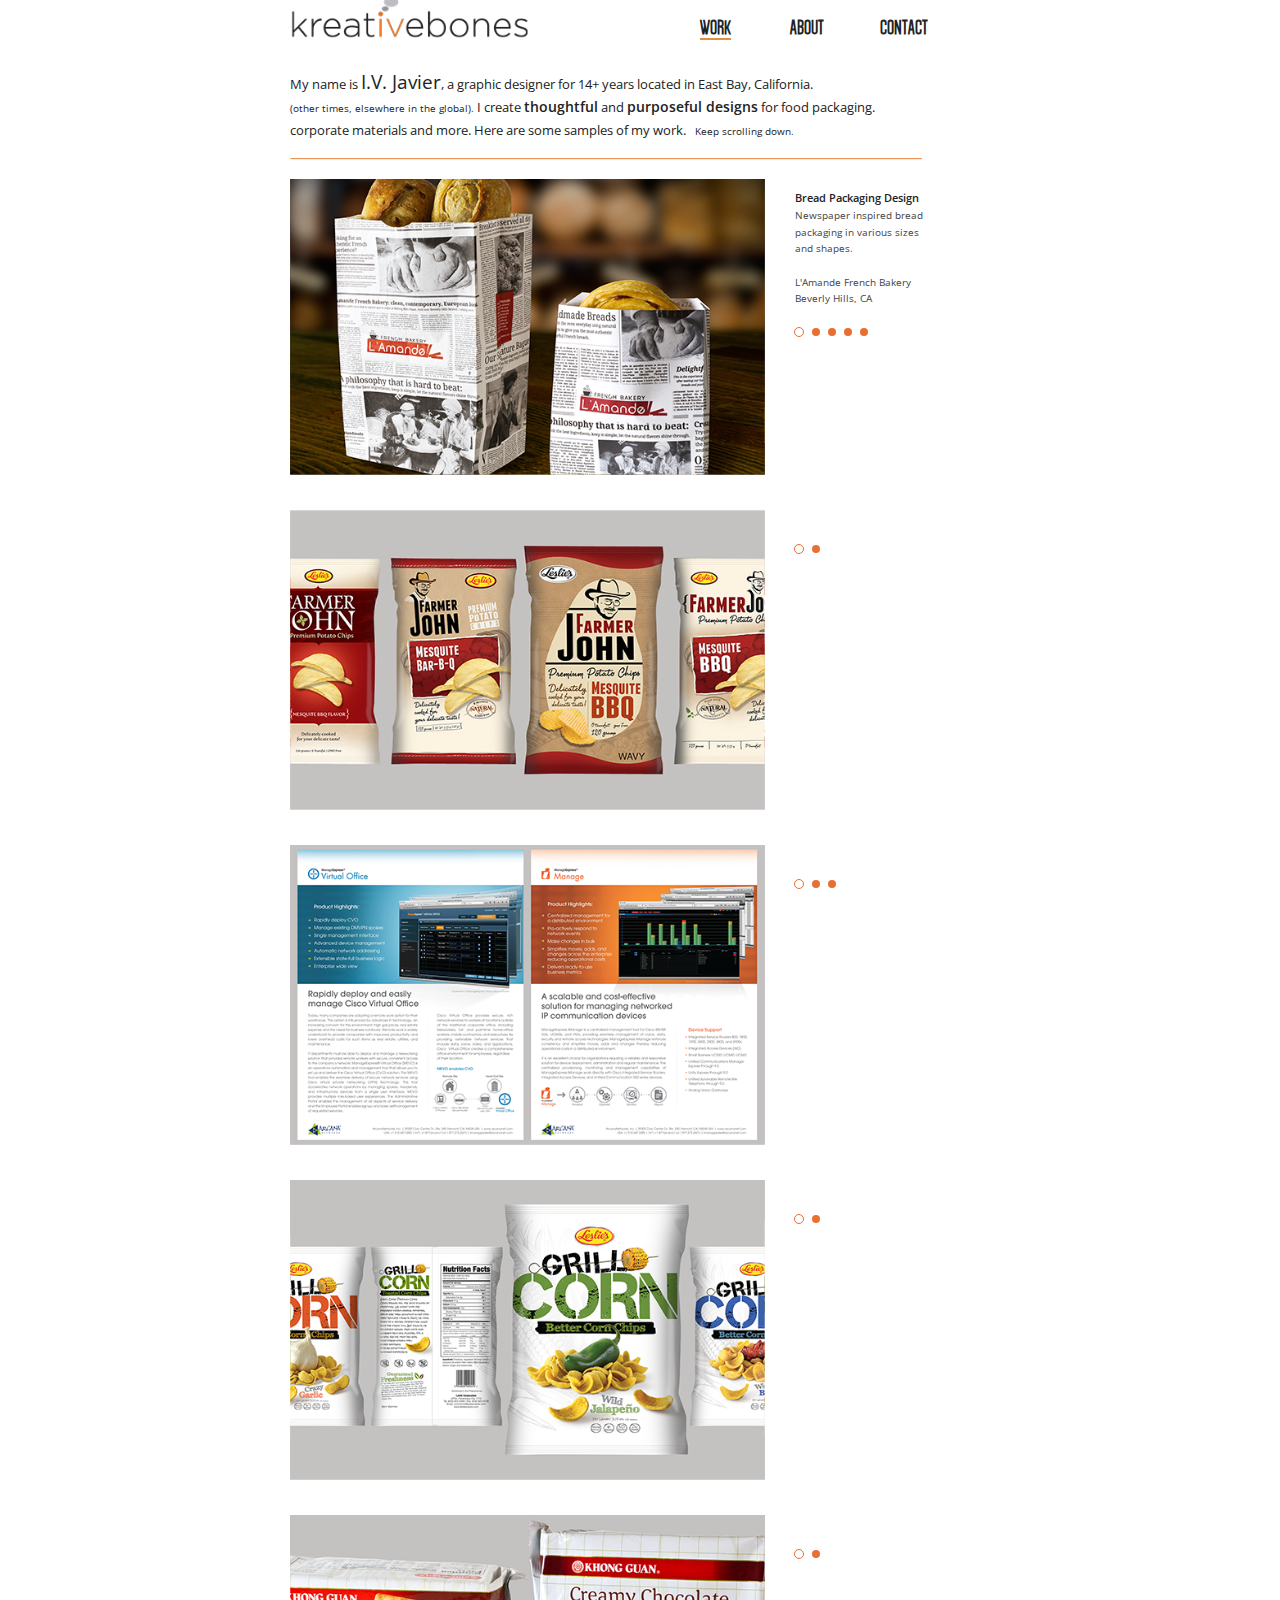
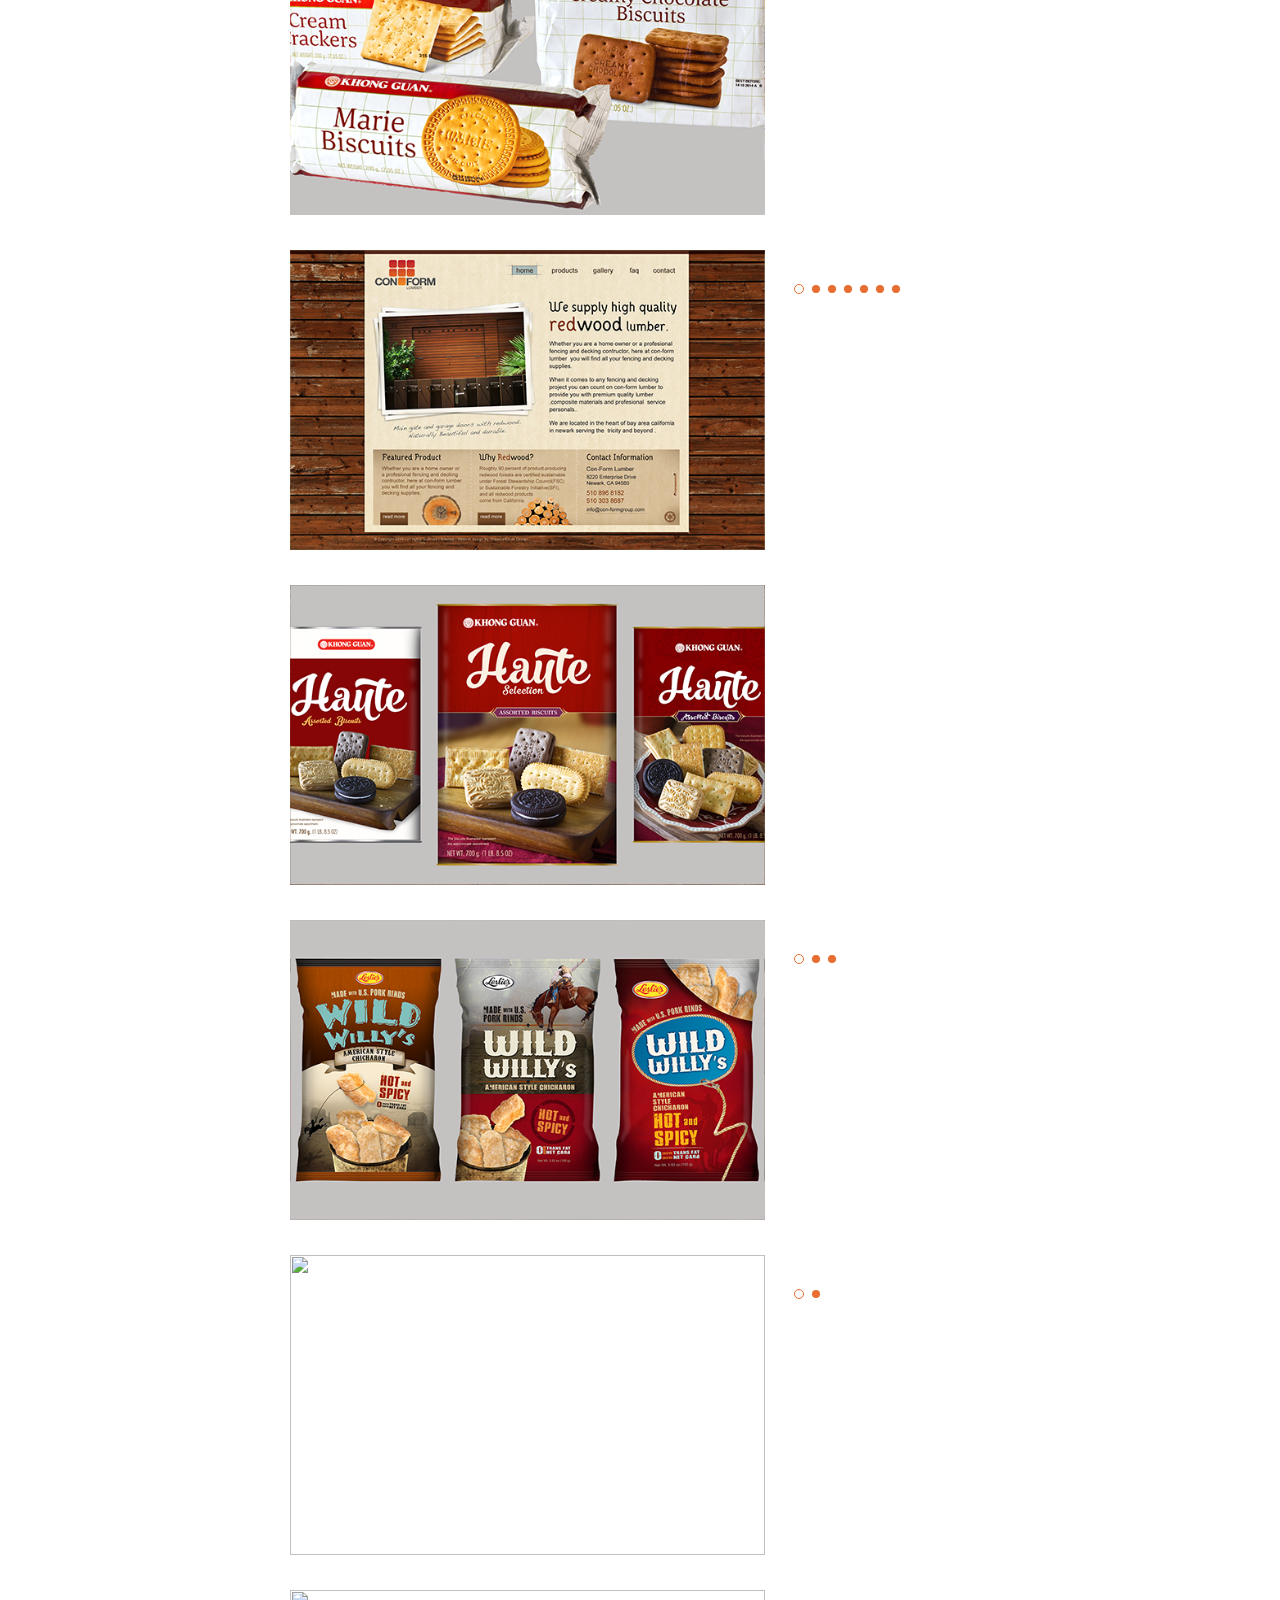
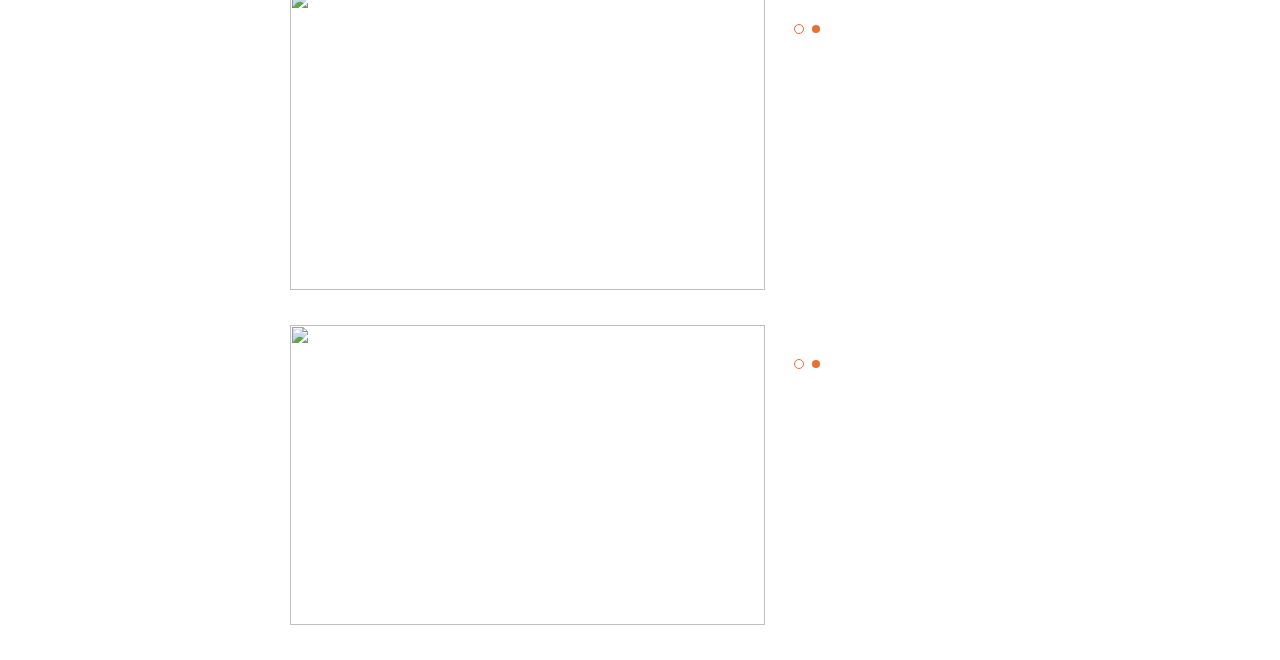
==== index.html @ 86add257 "mockup coming together nicely :)" ====
<!DOCTYPE html>
<!--[if lt IE 7]>      <html class="no-js lt-ie9 lt-ie8 lt-ie7"> <![endif]-->
<!--[if IE 7]>         <html class="no-js lt-ie9 lt-ie8"> <![endif]-->
<!--[if IE 8]>         <html class="no-js lt-ie9"> <![endif]-->
<!--[if gt IE 8]><!--> <html class="no-js"> <!--<![endif]-->
    <head>
        <meta charset="utf-8">
        <meta http-equiv="X-UA-Compatible" content="IE=edge">
        <title></title>
        <meta name="description" content="">
        <meta name="viewport" content="width=device-width, initial-scale=1">

        <!-- Place favicon.ico and apple-touch-icon.png in the root directory -->
        <link href='http://fonts.googleapis.com/css?family=Wire+One' rel='stylesheet' type='text/css'>
        <link href='http://fonts.googleapis.com/css?family=Open+Sans+Condensed:300,300italic,700' rel='stylesheet' type='text/css'>
        <link href='http://fonts.googleapis.com/css?family=Gafata|Open+Sans:300italic,400italic,600italic,700italic,800italic,400,300,600,700,800' rel='stylesheet' type='text/css'>
        <link rel="stylesheet" href="css/normalize.css">
        <link rel="stylesheet" href="css/main.css">
        <link rel="stylesheet" href="css/style.css">
        <script src="js/vendor/modernizr-2.6.2.min.js"></script>
    </head>
    <body>
        <!--[if lt IE 7]>
            <p class="browsehappy">You are using an <strong>outdated</strong> browser. Please <a href="http://browsehappy.com/">upgrade your browser</a> to improve your experience.</p>
        <![endif]-->

        <!-- Add your site or application content here -->
        <div id="fullpage">
            <div id="container">
                <div style="background-color: white; position: fixed; z-index: 40;">
                    <div id="header">
                        <img src="img/logo.png" id="logo">
                        <div class="links">
                            <span>CONTACT</span>
                        </div><!-- /.links -->
                        <div class="links">
                            <span>ABOUT</span>
                        </div><!-- /.links -->
                        <div class="links active">
                            <span>WORK</span>
                        </div><!-- /.links -->
                    </div><!-- /#header -->
                    <div style="clear:both;"></div>
                    <div id="pitch">
                        <p>
                            My name is <span class="larger">I.V. Javier</span>, a graphic designer for 14+ years located in East Bay, California.
                        </p>
                        <p>
                            <span class="smaller">(other times, elsewhere in the global).</span> I create <b>thoughtful</b> and <b>purposeful designs</b> for food packaging.
                        </p>
                        <p>
                            corporate materials and more. Here are some samples of my work. <span class="smaller">&nbsp;&nbsp;Keep scrolling down.</span>
                        </p>
                        <img class="hr" src="img/hr.png">
                    </div><!-- /#pitch -->
                    <div style="clear:both;"></div>
                </div><!-- /background-color: white; -->
                <div style="height:175px;"></div>
                <div id="content">
                    <div class="slideshow-container">
                        <div class="slideshow">
                            <!-- lamande -->
                            <img src="img/lamande_packaging design-1.png" style="z-index: 6;">
                            <img src="img/lamande_packaging design-2.png" style="z-index: 5;">
                            <img src="img/lamande_packaging design-3.png" style="z-index: 4;">
                            <img src="img/lamande_packaging design-4.png" style="z-index: 3;">
                            <img src="img/lamande_packaging design-5.png" style="z-index: 2;">
                        </div>
                        <div class="description">
                            <div class="more-portfolio">
                                <b>Bread Packaging Design</b>
                                <p>
                                    Newspaper inspired bread
                                </p>
                                <p>
                                    packaging in various sizes
                                </p>
                                <p>
                                    and shapes.
                                </p>

                                <div style="height: 15px;">
                                </div><!-- blank space -->

                                <p>
                                    L'Amande French Bakery
                                </p>
                                <p>
                                    Beverly Hills, CA
                                </p>

                                <div style="height: 20px;">
                                </div>

                                <div class="more-container">
                                    <div class="more-active">
                                    </div>
                                    <div class="more-inactive">
                                    </div>
                                    <div class="more-inactive">
                                    </div>
                                    <div class="more-inactive">
                                    </div>
                                    <div class="more-inactive">
                                    </div>
                                    <div class="clear"></div>
                                </div><!-- /.more-container -->
                            </div>
                        </div>
                        <div class="clear"></div>
                    </div><!-- /.slideshow-container -->
                    <div class="slideshow-container">
                        <div class="slideshow">
                            <!-- farmers -->
                            <img src="img/fj_snack_packaging_design_1.png" style="z-index: 3;">
                            <img src="img/fj_snack_packaging_design_2.png" style="z-index: 2;">
                        </div>
                        <div class="description">
                            <div class="more-portfolio">
                                <div style="height: 20px;">
                                </div>

                                <div class="more-container">
                                    <div class="more-active">
                                    </div>
                                    <div class="more-inactive">
                                    </div>
                                </div>
                            </div>
                        </div>
                        <div class="clear"></div>
                    </div><!-- /.slideshow-container -->
                    <div class="slideshow-container">
                        <div class="slideshow">
                            <!-- product_sheets -->
                            <img src="img/1_product_sheet_design.png" style="z-index: 4;">
                            <img src="img/2_product_sheet_design.png" style="z-index: 3;">
                            <img src="img/3_product_sheet_design.png" style="z-index: 2;">
                        </div>
                        <div class="description">
                            <div class="more-portfolio">
                                <div style="height: 20px;">
                                </div>

                                <div class="more-container">
                                    <div class="more-active">
                                    </div>
                                    <div class="more-inactive">
                                    </div>
                                    <div class="more-inactive">
                                    </div>
                                </div>
                            </div>
                        </div>
                        <div class="clear"></div>
                    </div><!-- /.slideshow-container -->
                    <div class="slideshow-container">
                        <div class="slideshow">
                            <!-- grill corn -->
                            <img src="img/1-GG_snack_packaging_design.png" style="z-index: 3;">
                            <img src="img/2-GG_snack_packaging_design.png" style="z-index: 2;">
                        </div>
                        <div class="description">
                            <div class="more-portfolio">
                                <div style="height: 20px;">
                                </div>

                                <div class="more-container">
                                    <div class="more-active">
                                    </div>
                                    <div class="more-inactive">
                                    </div>
                                </div>
                            </div>
                        </div>
                        <div class="clear"></div>
                    </div><!-- /.slideshow-container -->
                    <div class="slideshow-container">
                        <div class="slideshow">
                            <img src="img/1-KG_biscuit_packaging_design.png" style="z-index: 3">
                            <img src="img/2-KG_biscuit_packaging_design.png" style="z-index: 2">
                        </div>
                        <div class="description">
                            <div class="more-portfolio">
                                <div style="height: 20px;">
                                </div>

                                <div class="more-container">
                                    <div class="more-active">
                                    </div>
                                    <div class="more-inactive">
                                    </div>
                                </div>
                            </div>
                        </div>
                        <div class="clear"></div>
                    </div><!-- /.slideshow-container -->
                    <div class="slideshow-container">
                        <div class="slideshow">
                            <img src="img/1_web_mobile design.png">
                            <img src="img/2_website_design.png">
                            <img src="img/3_website_design.png">
                            <img src="img/4_website_design.png">
                            <img src="img/5_user-experience.png">
                            <img src="img/6_MP_web_design_development.png">
                            <img src="img/7_cl_web_design_development.png">
                        </div>
                        <div class="description">
                            <div class="more-portfolio">
                                <div style="height: 20px;">
                                </div>

                                <div class="more-container">
                                    <div class="more-active">
                                    </div>
                                    <div class="more-inactive">
                                    </div>
                                    <div class="more-inactive">
                                    </div>
                                    <div class="more-inactive">
                                    </div>
                                    <div class="more-inactive">
                                    </div>
                                    <div class="more-inactive">
                                    </div>
                                    <div class="more-inactive">
                                    </div>
                                </div>
                            </div>
                        </div>
                        <div class="clear"></div>
                    </div><!-- /.slideshow-container -->
                    <div class="slideshow-container">
                        <div class="slideshow">
                            <!-- haute -->
                            <img src="img/kgHaute_biscuit_design.png">
                        </div>
                        <div class="description">
                            <div class="more-portfolio">
                                <div style="height: 20px;">
                                </div>

                                <div class="more-container">
                                </div>
                            </div>
                        </div>
                        <div class="clear"></div>
                    </div><!-- /.slideshow-container -->
                    <div class="slideshow-container">
                        <div class="slideshow">
                            <img src="img/willy_poster_design1.png">
                            <img src="img/willy_snack_packaging_1.png">
                            <img src="img/willy_snack_packaging_2.png">
                        </div>
                        <div class="description">
                            <div class="more-portfolio">
                                <div style="height: 20px;">
                                </div>

                                <div class="more-container">
                                    <div class="more-active">
                                    </div>
                                    <div class="more-inactive">
                                    </div>
                                    <div class="more-inactive">
                                    </div>
                                </div>
                            </div>
                        </div>
                        <div class="clear"></div>
                    </div><!-- /.slideshow-container -->
                    <div class="slideshow-container">
                        <div class="slideshow">
                            <img src="">
                        </div>
                        <div class="description">
                            <div class="more-portfolio">
                                <div style="height: 20px;">
                                </div>

                                <div class="more-container">
                                    <div class="more-active">
                                    </div>
                                    <div class="more-inactive">
                                    </div>
                                </div>
                            </div>
                        </div>
                        <div class="clear"></div>
                    </div><!-- /.slideshow-container -->
                    <div class="slideshow-container">
                        <div class="slideshow">
                            <img src="">
                        </div>
                        <div class="description">
                            <div class="more-portfolio">
                                <div style="height: 20px;">
                                </div>

                                <div class="more-container">
                                    <div class="more-active">
                                    </div>
                                    <div class="more-inactive">
                                    </div>
                                </div>
                            </div>
                        </div>
                        <div class="clear"></div>
                    </div><!-- /.slideshow-container -->
                    <div class="slideshow-container">
                        <div class="slideshow">
                            <img src="">
                        </div>
                        <div class="description">
                            <div class="more-portfolio">
                                <div style="height: 20px;">
                                </div>

                                <div class="more-container">
                                    <div class="more-active">
                                    </div>
                                    <div class="more-inactive">
                                    </div>
                                </div>
                            </div>
                        </div>
                        <div class="clear"></div>
                    </div><!-- /.slideshow-container -->
                </div>
            </div><!-- /#container -->
        </div><!-- /#fullpage -->

        <script src="//ajax.googleapis.com/ajax/libs/jquery/1.10.2/jquery.min.js"></script>
        <script>window.jQuery || document.write('<script src="js/vendor/jquery-1.10.2.min.js"><\/script>')</script>
        <script src="js/plugins.js"></script>
        <script src="js/main.js"></script>

        <!-- Google Analytics: change UA-XXXXX-X to be your site's ID. -->
        <script>
            (function(b,o,i,l,e,r){b.GoogleAnalyticsObject=l;b[l]||(b[l]=
            function(){(b[l].q=b[l].q||[]).push(arguments)});b[l].l=+new Date;
            e=o.createElement(i);r=o.getElementsByTagName(i)[0];
            e.src='//www.google-analytics.com/analytics.js';
            r.parentNode.insertBefore(e,r)}(window,document,'script','ga'));
            ga('create','UA-XXXXX-X');ga('send','pageview');
        </script>
    </body>
</html>
---- css/main.css ----
/*! HTML5 Boilerplate v4.3.0 | MIT License | http://h5bp.com/ */

/*
 * What follows is the result of much research on cross-browser styling.
 * Credit left inline and big thanks to Nicolas Gallagher, Jonathan Neal,
 * Kroc Camen, and the H5BP dev community and team.
 */

/* ==========================================================================
   Base styles: opinionated defaults
   ========================================================================== */

html,
button,
input,
select,
textarea {
    color: #222;
}

html {
    font-size: 1em;
    line-height: 1.4;
}

/*
 * Remove text-shadow in selection highlight: h5bp.com/i
 * These selection rule sets have to be separate.
 * Customize the background color to match your design.
 */

::-moz-selection {
    background: #b3d4fc;
    text-shadow: none;
}

::selection {
    background: #b3d4fc;
    text-shadow: none;
}

/*
 * A better looking default horizontal rule
 */

hr {
    display: block;
    height: 1px;
    border: 0;
    border-top: 1px solid #ccc;
    margin: 1em 0;
    padding: 0;
}

/*
 * Remove the gap between images, videos, audio and canvas and the bottom of
 * their containers: h5bp.com/i/440
 */

audio,
canvas,
img,
video {
    vertical-align: middle;
}

/*
 * Remove default fieldset styles.
 */

fieldset {
    border: 0;
    margin: 0;
    padding: 0;
}

/*
 * Allow only vertical resizing of textareas.
 */

textarea {
    resize: vertical;
}

/* ==========================================================================
   Browse Happy prompt
   ========================================================================== */

.browsehappy {
    margin: 0.2em 0;
    background: #ccc;
    color: #000;
    padding: 0.2em 0;
}

/* ==========================================================================
   Author's custom styles
   ========================================================================== */

















/* ==========================================================================
   Helper classes
   ========================================================================== */

/*
 * Image replacement
 */

.ir {
    background-color: transparent;
    border: 0;
    overflow: hidden;
    /* IE 6/7 fallback */
    *text-indent: -9999px;
}

.ir:before {
    content: "";
    display: block;
    width: 0;
    height: 150%;
}

/*
 * Hide from both screenreaders and browsers: h5bp.com/u
 */

.hidden {
    display: none !important;
    visibility: hidden;
}

/*
 * Hide only visually, but have it available for screenreaders: h5bp.com/v
 */

.visuallyhidden {
    border: 0;
    clip: rect(0 0 0 0);
    height: 1px;
    margin: -1px;
    overflow: hidden;
    padding: 0;
    position: absolute;
    width: 1px;
}

/*
 * Extends the .visuallyhidden class to allow the element to be focusable
 * when navigated to via the keyboard: h5bp.com/p
 */

.visuallyhidden.focusable:active,
.visuallyhidden.focusable:focus {
    clip: auto;
    height: auto;
    margin: 0;
    overflow: visible;
    position: static;
    width: auto;
}

/*
 * Hide visually and from screenreaders, but maintain layout
 */

.invisible {
    visibility: hidden;
}

/*
 * Clearfix: contain floats
 *
 * For modern browsers
 * 1. The space content is one way to avoid an Opera bug when the
 *    `contenteditable` attribute is included anywhere else in the document.
 *    Otherwise it causes space to appear at the top and bottom of elements
 *    that receive the `clearfix` class.
 * 2. The use of `table` rather than `block` is only necessary if using
 *    `:before` to contain the top-margins of child elements.
 */

.clearfix:before,
.clearfix:after {
    content: " "; /* 1 */
    display: table; /* 2 */
}

.clearfix:after {
    clear: both;
}

/*
 * For IE 6/7 only
 * Include this rule to trigger hasLayout and contain floats.
 */

.clearfix {
    *zoom: 1;
}

/* ==========================================================================
   EXAMPLE Media Queries for Responsive Design.
   These examples override the primary ('mobile first') styles.
   Modify as content requires.
   ========================================================================== */

@media only screen and (min-width: 35em) {
    /* Style adjustments for viewports that meet the condition */
}

@media print,
       (-o-min-device-pixel-ratio: 5/4),
       (-webkit-min-device-pixel-ratio: 1.25),
       (min-resolution: 120dpi) {
    /* Style adjustments for high resolution devices */
}

/* ==========================================================================
   Print styles.
   Inlined to avoid required HTTP connection: h5bp.com/r
   ========================================================================== */

@media print {
    * {
        background: transparent !important;
        color: #000 !important; /* Black prints faster: h5bp.com/s */
        box-shadow: none !important;
        text-shadow: none !important;
    }

    a,
    a:visited {
        text-decoration: underline;
    }

    a[href]:after {
        content: " (" attr(href) ")";
    }

    abbr[title]:after {
        content: " (" attr(title) ")";
    }

    /*
     * Don't show links for images, or javascript/internal links
     */

    .ir a:after,
    a[href^="javascript:"]:after,
    a[href^="#"]:after {
        content: "";
    }

    pre,
    blockquote {
        border: 1px solid #999;
        page-break-inside: avoid;
    }

    thead {
        display: table-header-group; /* h5bp.com/t */
    }

    tr,
    img {
        page-break-inside: avoid;
    }

    img {
        max-width: 100% !important;
    }

    @page {
        margin: 0.5cm;
    }

    p,
    h2,
    h3 {
        orphans: 3;
        widows: 3;
    }

    h2,
    h3 {
        page-break-after: avoid;
    }
}
---- css/style.css ----
@font-face {
	font-family: Dense;
	src: url('dense.eot'); /* IE9 Compat Modes */
    src: url('dense.eot?#iefix') format('embedded-opentype'), /* IE6-IE8 */
    	 url('dense.woff') format('woff'), /* Modern Browsers */
		 url('dense.ttf')  format('truetype'), /* Safari, Android, iOS */
		 url('dense.svg#Dense') format('svg'), /* Legacy iOS */
		 url('dense.otf') format("opentype");
}

.clear {
	clear: both;
}

#container {
	width: 700px;
	margin: 0 auto;
	overflow: hidden;
}

#header * {
	font-family: "Wire One", sans-serif;
	font-size: 1.7em;
}

#header #logo {
	width: 240px;
	float: left;
	position: relative;
	top: -3px;
}

#header .links {
	width: 90px;
	height: 35px;
	float: right;
	font-size: 0.75em;
}
#header .links span {
	margin-right: 3px;
	font-family: "Dense";
	/* font-family: "Open Sans Condensed", sans-serif; */
	line-height: 55px;
	font-weight: 800;
}
#header .links:hover span {
	border-bottom: 2px solid #E2903E;
}
#header .links:hover ~ .links span {
	border-bottom: none;
}
#header .links.active span {
	border-bottom: 2px solid #E2903E;
}

#header .links:last-of-type {
	margin-left: 170px;
}

#pitch p {
	font-family: "Open Sans";
	font-size: 0.8em;
	line-height: 9px;
}

#pitch p .larger {
	font-size: 1.5em;
}

#pitch p b {
	font-size: 1.1em;
	font-weight: 600;
}

#pitch p .smaller {
	font-size: 0.75em;
}

#pitch p:first-of-type {
	margin-top: 35px;
}

.hr {
	width: 640px;
	margin-left: -2px;
	margin-top: 5px;
	margin-bottom: 13px;
}

.slideshow-container {
	margin-bottom: 35px;
}

.slideshow-container .slideshow {
	width: 475px;
	height: 300px;
	overflow: hidden;
	position: relative;
	float: left;
}

.slideshow-container .slideshow img {
	width: 475px;
	height: 300px;
	position: absolute;
	top: 0;
	left: 0;
}

.slideshow-container .description {
	width: 135px;
	height: 100%;
	font-family: "Open Sans", sans-serif;
	float: right;
	font-size: 0.65em;
	margin-top: 15px;
	margin-right: 60px;
}

.slideshow-container .description p {
	margin: 0;
	color: #444;
	margin: 2px 0;
}

.slideshow-container .description b {
	font-weight: 600;
	font-size: 1.1em;
}

.more-inactive, .more-active {
	width:  8px;
	height: 8px;
	border-radius: 4px;
	float: left;
	cursor: pointer;
	margin-right: 8px;
}
.more-inactive:hover {
	border: 1px solid #E86E32;
	margin-left: -2px;
	background-color: white;
	border-radius: 5px;
	position: relative;
	top: -1px;
}
.more-inactive:active, .more-active:active {
	top: 0px;
}
.more-inactive {
	background-color: #E86E32;
	border: none;
}
.more-active {
	border: 1px solid #E86E32;
	margin-left: -1px;
	background-color: white;
	border-radius: 6px;
	position: relative;
	top: -1px;
}
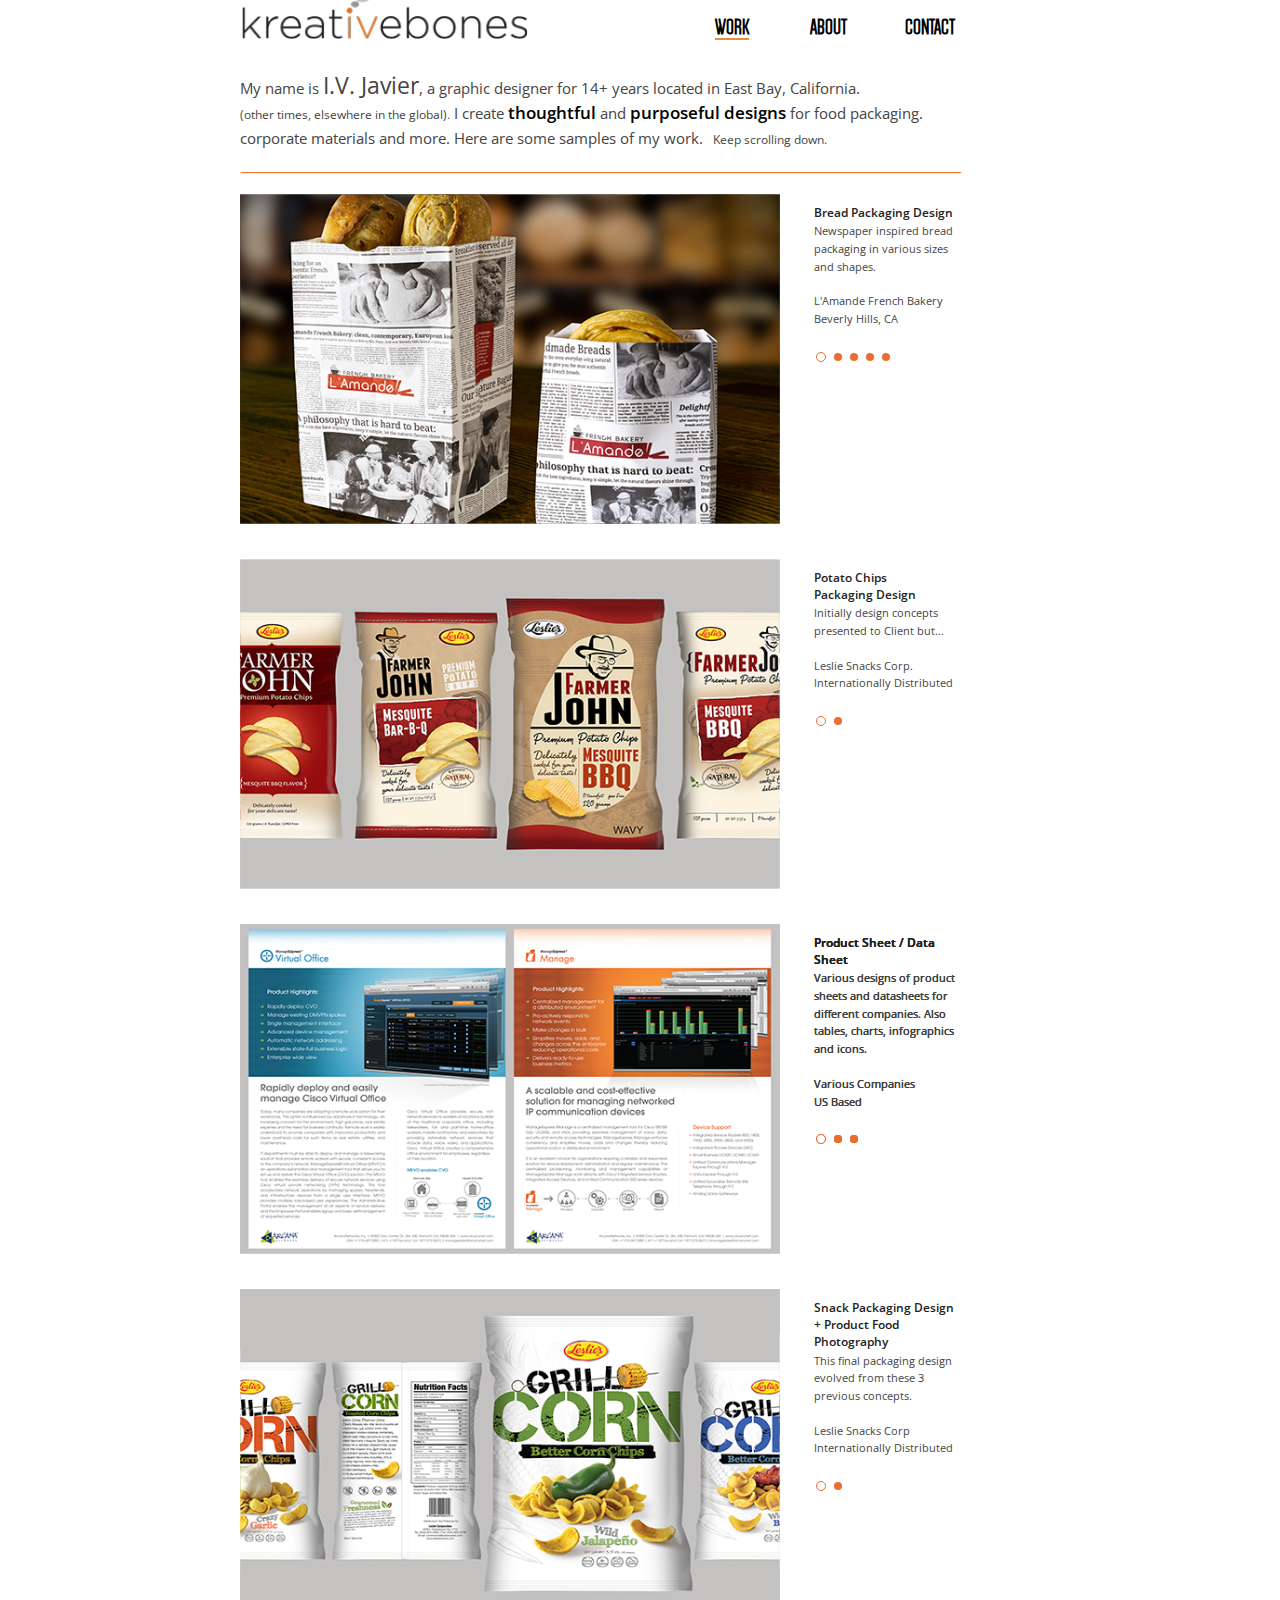
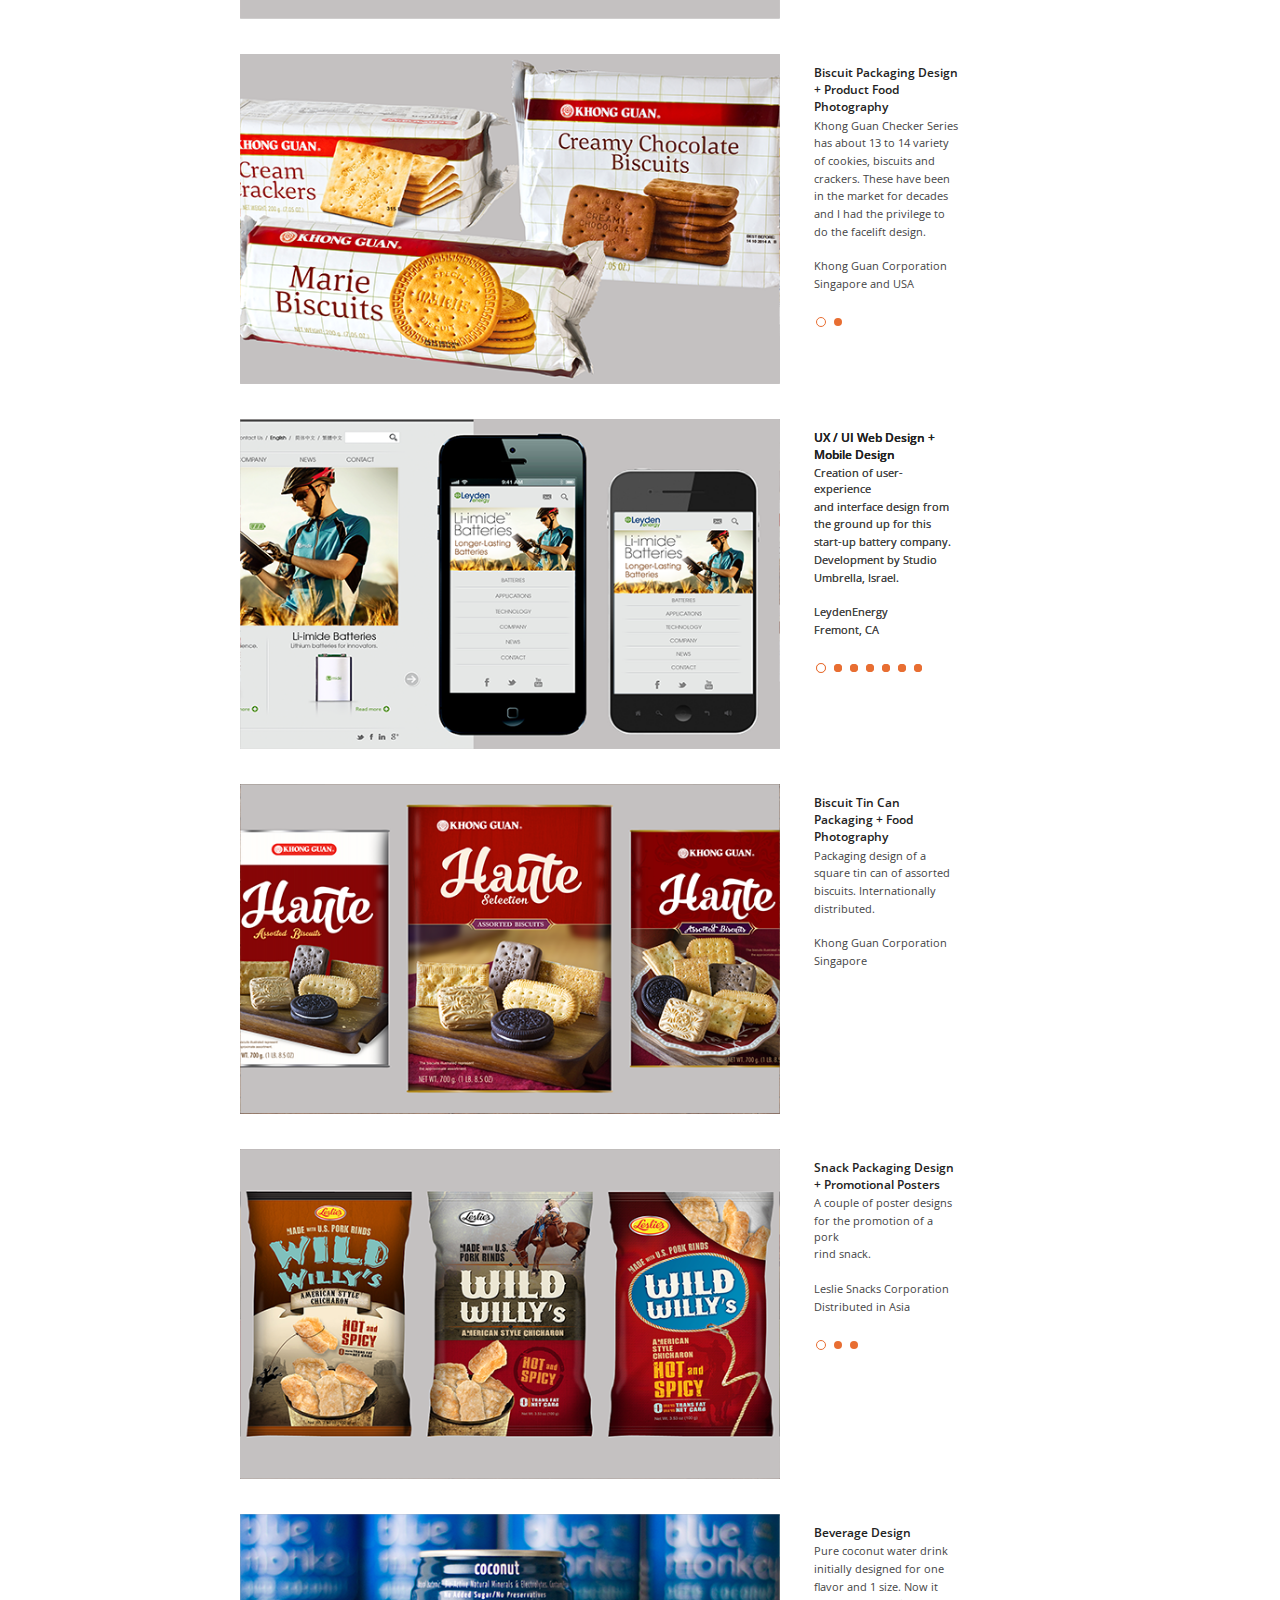
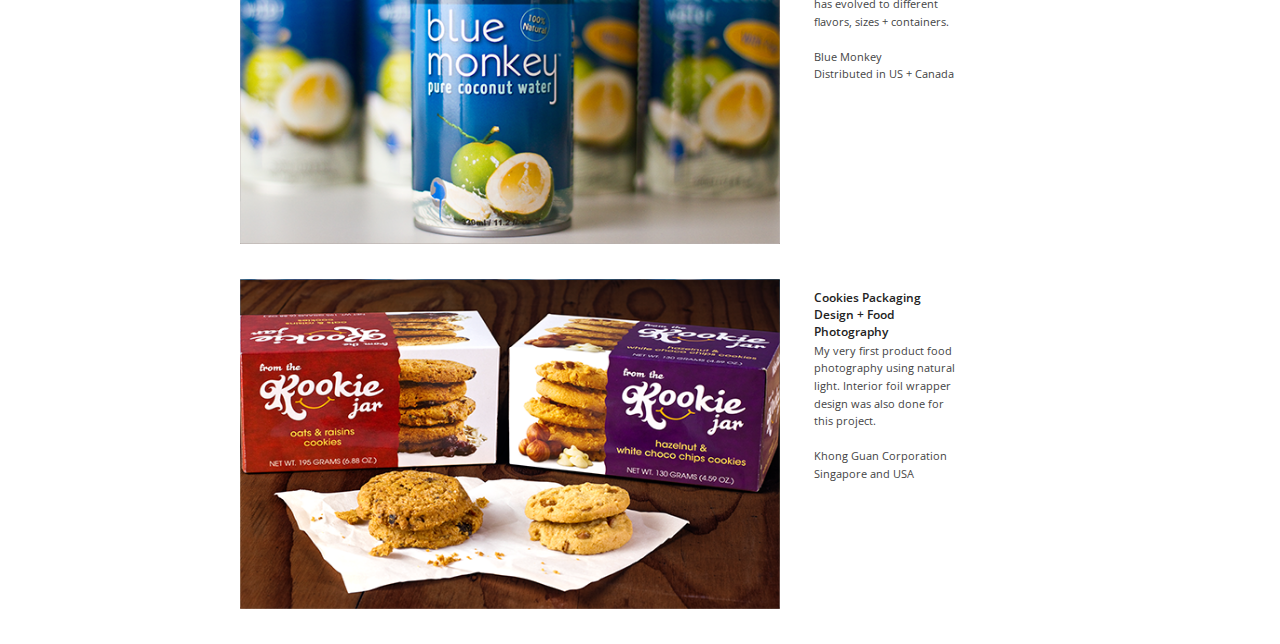
==== commit 4d2532e4: "increased the size per client request" ====
--- a/index.html
+++ b/index.html
@@ -27,18 +27,20 @@
         <!-- Add your site or application content here -->
         <div id="fullpage">
             <div id="container">
+                <div id="back-to-top"><span>^</span> Back to Top</div>
                 <div style="background-color: white; position: fixed; z-index: 40;">
                     <div id="header">
                         <img src="img/logo.png" id="logo">
                         <div class="links">
-                            <span>CONTACT</span>
+                            <span><a href="contact.html">CONTACT</a></span>
                         </div><!-- /.links -->
                         <div class="links">
-                            <span>ABOUT</span>
+                            <span><a href="about.html">ABOUT</a></span>
                         </div><!-- /.links -->
                         <div class="links active">
-                            <span>WORK</span>
+                            <span><a href="index.html">WORK</a></span>
                         </div><!-- /.links -->
+                        <div class="clear"></div>
                     </div><!-- /#header -->
                     <div style="clear:both;"></div>
                     <div id="pitch">
@@ -51,61 +53,210 @@
                         <p>
                             corporate materials and more. Here are some samples of my work. <span class="smaller">&nbsp;&nbsp;Keep scrolling down.</span>
                         </p>
+                        <div style="height:10px;"></div>
                         <img class="hr" src="img/hr.png">
                     </div><!-- /#pitch -->
                     <div style="clear:both;"></div>
                 </div><!-- /background-color: white; -->
-                <div style="height:175px;"></div>
+                <div style="height:194px;"></div>
                 <div id="content">
                     <div class="slideshow-container">
                         <div class="slideshow">
                             <!-- lamande -->
                             <img src="img/lamande_packaging design-1.png" style="z-index: 6;">
                             <img src="img/lamande_packaging design-2.png" style="z-index: 5;">
-                            <img src="img/lamande_packaging design-3.png" style="z-index: 4;">
-                            <img src="img/lamande_packaging design-4.png" style="z-index: 3;">
-                            <img src="img/lamande_packaging design-5.png" style="z-index: 2;">
+                            <img src="img/lamande_store_wall_design.png" style="z-index: 4;">
+                            <img src="img/lamande_menu_design.png" style="z-index: 3;">
+                            <img src="img/bc.png" style="z-index: 2;">
                         </div>
                         <div class="description">
                             <div class="more-portfolio">
-                                <b>Bread Packaging Design</b>
-                                <p>
-                                    Newspaper inspired bread
-                                </p>
-                                <p>
-                                    packaging in various sizes
-                                </p>
-                                <p>
-                                    and shapes.
-                                </p>
-
-                                <div style="height: 15px;">
-                                </div><!-- blank space -->
-
-                                <p>
-                                    L'Amande French Bakery
-                                </p>
-                                <p>
-                                    Beverly Hills, CA
-                                </p>
-
-                                <div style="height: 20px;">
-                                </div>
-
-                                <div class="more-container">
-                                    <div class="more-active">
-                                    </div>
-                                    <div class="more-inactive">
-                                    </div>
-                                    <div class="more-inactive">
-                                    </div>
-                                    <div class="more-inactive">
-                                    </div>
-                                    <div class="more-inactive">
-                                    </div>
-                                    <div class="clear"></div>
-                                </div><!-- /.more-container -->
-                            </div>
+                                <div class="description-text active">
+                                    <b>Bread Packaging Design</b>
+                                    <p>
+                                        Newspaper inspired bread
+                                    </p>
+                                    <p>
+                                        packaging in various sizes
+                                    </p>
+                                    <p>
+                                        and shapes.
+                                    </p>
+
+                                    <div style="height: 15px;">
+                                    </div><!-- blank space -->
+
+                                    <p>
+                                        L'Amande French Bakery
+                                    </p>
+                                    <p>
+                                        Beverly Hills, CA
+                                    </p>
+
+                                    <div style="height: 24px;">
+                                    </div>
+                                    <div class="more-container">
+                                        <div class="more-active">
+                                        </div>
+                                        <div class="more-inactive">
+                                        </div>
+                                        <div class="more-inactive">
+                                        </div>
+                                        <div class="more-inactive">
+                                        </div>
+                                        <div class="more-inactive">
+                                        </div>
+                                        <div class="clear"></div>
+                                    </div><!-- /.more-container -->
+                                </div><!-- /.description-text -->
+
+                                <div class="description-text">
+                                    <b>Café Wall Design</b>
+                                    <p>
+                                        Digitally created wall designs
+                                    </p>
+                                    <p>
+                                        turned into wall paper.
+                                    </p>
+
+                                    <div style="height: 15px;">
+                                    </div><!-- blank space -->
+
+                                    <p>
+                                        L'Amande French Bakery
+                                    </p>
+                                    <p>
+                                        Beverly Hills, CA
+                                    </p>
+
+                                    <div style="height: 24px;">
+                                    </div>
+                                    <div class="more-container">
+                                        <div class="more-active">
+                                        </div>
+                                        <div class="more-inactive">
+                                        </div>
+                                        <div class="more-inactive">
+                                        </div>
+                                        <div class="more-inactive">
+                                        </div>
+                                        <div class="more-inactive">
+                                        </div>
+                                        <div class="clear"></div>
+                                    </div><!-- /.more-container -->
+                                </div><!-- /.description-text -->
+
+                                <div class="description-text">
+                                    <b>Café Wall Design</b>
+                                    <p>
+                                        Newspaper inspired bread
+                                    </p>
+                                    <p>
+                                        packaging in various sizes
+                                    </p>
+                                    <p>
+                                        and shapes.
+                                    </p>
+
+                                    <div style="height: 15px;">
+                                    </div><!-- blank space -->
+
+                                    <p>
+                                        L'Amande French Bakery
+                                    </p>
+                                    <p>
+                                        Beverly Hills, CA
+                                    </p>
+
+                                    <div style="height: 24px;">
+                                    </div>
+                                    <div class="more-container">
+                                        <div class="more-active">
+                                        </div>
+                                        <div class="more-inactive">
+                                        </div>
+                                        <div class="more-inactive">
+                                        </div>
+                                        <div class="more-inactive">
+                                        </div>
+                                        <div class="more-inactive">
+                                        </div>
+                                        <div class="clear"></div>
+                                    </div><!-- /.more-container -->
+                                </div><!-- /.description-text -->
+
+                                <div class="description-text">
+                                    <b>Café Menu</b>
+                                    <p>
+                                        Intentionally slanted layout.
+                                    </p>
+
+                                    <div style="height: 15px;">
+                                    </div><!-- blank space -->
+
+                                    <p>
+                                        L'Amande French Bakery
+                                    </p>
+                                    <p>
+                                        Beverly Hills, CA
+                                    </p>
+
+                                    <div style="height: 24px;">
+                                    </div>
+                                    <div class="more-container">
+                                        <div class="more-active">
+                                        </div>
+                                        <div class="more-inactive">
+                                        </div>
+                                        <div class="more-inactive">
+                                        </div>
+                                        <div class="more-inactive">
+                                        </div>
+                                        <div class="more-inactive">
+                                        </div>
+                                        <div class="clear"></div>
+                                    </div><!-- /.more-container -->
+                                </div><!-- /.description-text -->
+
+                                <div class="description-text">
+                                    <b>Business Card</b>
+                                    <p>
+                                        This back side shows a
+                                    </p>
+                                    <p>
+                                        variety of enhanced old
+                                    </p>
+                                    <p>
+                                        Parisian postcards.
+                                    </p>
+
+                                    <div style="height: 15px;">
+                                    </div><!-- blank space -->
+
+                                    <p>
+                                        L'Amande French Bakery
+                                    </p>
+                                    <p>
+                                        Beverly Hills, CA
+                                    </p>
+
+                                    <div style="height: 24px;">
+                                    </div>
+                                    <div class="more-container">
+                                        <div class="more-active">
+                                        </div>
+                                        <div class="more-inactive">
+                                        </div>
+                                        <div class="more-inactive">
+                                        </div>
+                                        <div class="more-inactive">
+                                        </div>
+                                        <div class="more-inactive">
+                                        </div>
+                                        <div class="clear"></div>
+                                    </div><!-- /.more-container -->
+                                </div><!-- /.description-text -->
+                            </div><!-- /.more-portfolio -->
                         </div>
                         <div class="clear"></div>
                     </div><!-- /.slideshow-container -->
@@ -117,16 +268,78 @@
                         </div>
                         <div class="description">
                             <div class="more-portfolio">
-                                <div style="height: 20px;">
+                                <div class="description-text active">
+                                    <b>Potato Chips</b><br/>
+                                    <b>Packaging Design</b>
+                                    <p>
+                                        Initially design concepts
+                                    </p>
+                                    <p>
+                                        presented to Client but...
+                                    </p>
+
+                                    <div style="height: 15px;">
+                                    </div><!-- blank space -->
+
+                                    <p>
+                                        Leslie Snacks Corp.
+                                    </p>
+                                    <p>
+                                        Internationally Distributed
+                                    </p>
+
+                                    <div style="height: 24px;">
+                                    </div>
+
+                                    <div class="more-container">
+                                        <div class="more-active">
+                                        </div>
+                                        <div class="more-inactive">
+                                        </div>
+                                        <div class="clear"></div>
+                                    </div><!-- /.more-container -->
+                                </div><!-- /.description-text -->
+
+                                <div style="height: 24px;">
                                 </div>
 
-                                <div class="more-container">
-                                    <div class="more-active">
-                                    </div>
-                                    <div class="more-inactive">
-                                    </div>
-                                </div>
-                            </div>
+                                <div class="description-text">
+                                    <b>Potato Chips Packaging</b>
+                                    <p>
+                                        ...this was the end result.
+                                    </p>
+                                    <p>
+                                        May not be what I rooted
+                                    </p>
+                                    <p>
+                                        for but certainly serving
+                                    </p>
+                                    <p>
+                                        the Client's MOs.
+                                    </p>
+
+                                    <div style="height: 15px;">
+                                    </div><!-- blank space -->
+
+                                    <p>
+                                        Leslie Snacks Corp.
+                                    </p>
+                                    <p>
+                                        Internationally Distributed
+                                    </p>
+
+                                    <div style="height: 24px;">
+                                    </div>
+
+                                    <div class="more-container">
+                                        <div class="more-active">
+                                        </div>
+                                        <div class="more-inactive">
+                                        </div>
+                                        <div class="clear"></div>
+                                    </div><!-- /.more-container -->
+                                </div><!-- /.description-text -->
+                            </div><!-- /.more-portfolio -->
                         </div>
                         <div class="clear"></div>
                     </div><!-- /.slideshow-container -->
@@ -139,17 +352,131 @@
                         </div>
                         <div class="description">
                             <div class="more-portfolio">
-                                <div style="height: 20px;">
-                                </div>
-
-                                <div class="more-container">
-                                    <div class="more-active">
-                                    </div>
-                                    <div class="more-inactive">
-                                    </div>
-                                    <div class="more-inactive">
-                                    </div>
-                                </div>
+                                <div class="description-text active">
+                                    <b>Product Sheet / Data Sheet</b>
+                                    <p>
+                                        Various designs of product
+                                    </p>
+                                    <p>
+                                        sheets and datasheets for
+                                    </p>
+                                    <p>
+                                        different companies. Also
+                                    </p>
+                                    <p>
+                                        tables, charts, infographics
+                                    </p>
+                                    <p>
+                                        and icons.
+                                    </p>
+
+                                    <div style="height: 15px;">
+                                    </div><!-- blank space -->
+
+                                    <p>
+                                        Various Companies
+                                    </p>
+                                    <p>
+                                        US Based
+                                    </p>
+
+                                    <div style="height: 24px;">
+                                    </div>
+
+                                    <div class="more-container">
+                                        <div class="more-active">
+                                        </div>
+                                        <div class="more-inactive">
+                                        </div>
+                                        <div class="more-inactive">
+                                        </div>
+                                        <div class="clear"></div>
+                                    </div><!-- /.more-container -->
+                                </div><!-- /.description-text -->
+
+                                <div class="description-text active">
+                                    <b>Product Sheet / Data Sheet</b>
+                                    <p>
+                                        Various designs of product
+                                    </p>
+                                    <p>
+                                        sheets and datasheets for
+                                    </p>
+                                    <p>
+                                        different companies. Also
+                                    </p>
+                                    <p>
+                                        tables, charts, infographics
+                                    </p>
+                                    <p>
+                                        and icons.
+                                    </p>
+
+                                    <div style="height: 15px;">
+                                    </div><!-- blank space -->
+
+                                    <p>
+                                        Various Companies
+                                    </p>
+                                    <p>
+                                        US Based
+                                    </p>
+
+                                    <div style="height: 24px;">
+                                    </div>
+
+                                    <div class="more-container">
+                                        <div class="more-active">
+                                        </div>
+                                        <div class="more-inactive">
+                                        </div>
+                                        <div class="more-inactive">
+                                        </div>
+                                        <div class="clear"></div>
+                                    </div><!-- /.more-container -->
+                                </div><!-- /.description-text -->
+
+                                <div class="description-text active">
+                                    <b>Product Sheet / Data Sheet</b>
+                                    <p>
+                                        Various designs of product
+                                    </p>
+                                    <p>
+                                        sheets and datasheets for
+                                    </p>
+                                    <p>
+                                        different companies. Also
+                                    </p>
+                                    <p>
+                                        tables, charts, infographics
+                                    </p>
+                                    <p>
+                                        and icons.
+                                    </p>
+
+                                    <div style="height: 15px;">
+                                    </div><!-- blank space -->
+
+                                    <p>
+                                        Various Companies
+                                    </p>
+                                    <p>
+                                        US Based
+                                    </p>
+
+                                    <div style="height: 24px;">
+                                    </div>
+
+                                    <div class="more-container">
+                                        <div class="more-active">
+                                        </div>
+                                        <div class="more-inactive">
+                                        </div>
+                                        <div class="more-inactive">
+                                        </div>
+                                        <div class="clear"></div>
+                                    </div><!-- /.more-container -->
+                                </div><!-- /.description-text -->
                             </div>
                         </div>
                         <div class="clear"></div>
@@ -162,14 +489,89 @@
                         </div>
                         <div class="description">
                             <div class="more-portfolio">
-                                <div style="height: 20px;">
-                                </div>
-
-                                <div class="more-container">
-                                    <div class="more-active">
-                                    </div>
-                                    <div class="more-inactive">
-                                    </div>
+                                <div class="description-text active">
+                                    <b>Snack Packaging Design +</b>
+                                    <b>Product Food Photography</b>
+                                    <p>
+                                        This final packaging design
+                                    </p>
+                                    <p>
+                                        evolved from these 3
+                                    </p>
+                                    <p>
+                                        previous concepts.
+                                    </p>
+
+                                    <div style="height: 15px;">
+                                    </div><!-- blank space -->
+
+                                    <p>
+                                        Leslie Snacks Corp
+                                    </p>
+                                    <p>
+                                        Internationally Distributed
+                                    </p>
+
+                                    <div style="height: 24px;">
+                                    </div>
+
+                                    <div class="more-container">
+                                        <div class="more-active">
+                                        </div>
+                                        <div class="more-inactive">
+                                        </div>
+                                        <div class="clear"></div>
+                                    </div><!-- /.more-container -->
+                                </div><!-- /.description-text -->
+
+                                <div class="description-text">
+                                    <b>Snack Packaging Design +</b>
+                                    <b>Product Food Photography</b>
+                                    <p>
+                                        Packaging design and
+                                    </p>
+                                    <p>
+                                        product shot photography.
+                                    </p>
+                                    <p>
+                                        This project convinced me
+                                    </p>
+                                    <p>
+                                        that I should do my own
+                                    </p>
+                                    <p>
+                                        product photography so I
+                                    </p>
+                                    <p>
+                                        can capture the images the
+                                    </p>
+                                    <p>
+                                        way I envision them.
+                                    </p>
+
+                                    <div style="height: 15px;">
+                                    </div><!-- blank space -->
+
+                                    <p>
+                                        Leslie Snacks Corp
+                                    </p>
+                                    <p>
+                                        Internationally Distributed
+                                    </p>
+
+                                    <div style="height: 24px;">
+                                    </div>
+
+                                    <div class="more-container">
+                                        <div class="more-active">
+                                        </div>
+                                        <div class="more-inactive">
+                                        </div>
+                                        <div class="clear"></div>
+                                    </div><!-- /.more-container -->
+                                </div><!-- /.description-text -->
+
+                                <div style="height: 24px;">
                                 </div>
                             </div>
                         </div>
@@ -182,14 +584,101 @@
                         </div>
                         <div class="description">
                             <div class="more-portfolio">
-                                <div style="height: 20px;">
-                                </div>
-
-                                <div class="more-container">
-                                    <div class="more-active">
-                                    </div>
-                                    <div class="more-inactive">
-                                    </div>
+                                <div class="description-text active">
+                                    <b>Biscuit Packaging Design +</b>
+                                    <b>Product Food Photography</b>
+                                    <p>
+                                        Khong Guan Checker Series
+                                    </p>
+                                    <p>
+                                        has about 13 to 14 variety
+                                    </p>
+                                    <p>
+                                        of cookies, biscuits and
+                                    </p>
+                                    <p>
+                                        crackers. These have been
+                                    </p>
+                                    <p>
+                                        in the market for decades
+                                    </p>
+                                    <p>
+                                        and I had the privilege to
+                                    </p>
+                                    <p>
+                                        do the facelift design.
+                                    </p>
+
+                                    <div style="height: 15px;">
+                                    </div><!-- blank space -->
+
+                                    <p>
+                                        Khong Guan Corporation
+                                    </p>
+                                    <p>
+                                        Singapore and USA
+                                    </p>
+
+                                    <div style="height: 24px;">
+                                    </div>
+
+                                    <div class="more-container">
+                                        <div class="more-active">
+                                        </div>
+                                        <div class="more-inactive">
+                                        </div>
+                                        <div class="clear"></div>
+                                    </div><!-- /.more-container -->
+                                </div><!-- /.description-text -->
+
+                                <div class="description-text">
+                                    <b>Biscuit Packaging Design +</b>
+                                    <b>Product Food Photography</b>
+                                    <p>
+                                        Khong Guan Checker Series
+                                    </p>
+                                    <p>
+                                        has about 13 to 14 variety
+                                    </p>
+                                    <p>
+                                        of cookies, biscuits and
+                                    </p>
+                                    <p>
+                                        crackers. These have been
+                                    </p>
+                                    <p>
+                                        in the market for decades
+                                    </p>
+                                    <p>
+                                        and I had the privilege to
+                                    </p>
+                                    <p>
+                                        do the facelift design.
+                                    </p>
+
+                                    <div style="height: 15px;">
+                                    </div><!-- blank space -->
+
+                                    <p>
+                                        Khong Guan Corporation
+                                    </p>
+                                    <p>
+                                        Singapore and USA
+                                    </p>
+
+                                    <div style="height: 24px;">
+                                    </div>
+
+                                    <div class="more-container">
+                                        <div class="more-active">
+                                        </div>
+                                        <div class="more-inactive">
+                                        </div>
+                                        <div class="clear"></div>
+                                    </div><!-- /.more-container -->
+                                </div><!-- /.description-text -->
+
+                                <div style="height: 24px;">
                                 </div>
                             </div>
                         </div>
@@ -197,37 +686,376 @@
                     </div><!-- /.slideshow-container -->
                     <div class="slideshow-container">
                         <div class="slideshow">
-                            <img src="img/1_web_mobile design.png">
-                            <img src="img/2_website_design.png">
-                            <img src="img/3_website_design.png">
-                            <img src="img/4_website_design.png">
-                            <img src="img/5_user-experience.png">
-                            <img src="img/6_MP_web_design_development.png">
-                            <img src="img/7_cl_web_design_development.png">
+                            <!-- folder: websites -->
+                            <img src="img/1_web_mobile design.png" style="z-index: 8;">
+                            <img src="img/2_website_design.png" style="z-index: 7;">
+                            <img src="img/3_website_design.png" style="z-index: 6;">
+                            <img src="img/4_website_design.png" style="z-index: 5;">
+                            <img src="img/5_user-experience.png" style="z-index: 4;">
+                            <img src="img/6_MP_web_design_development.png" style="z-index: 3;">
+                            <img src="img/7_cl_web_design_development.png" style="z-index: 2;">
                         </div>
                         <div class="description">
                             <div class="more-portfolio">
-                                <div style="height: 20px;">
+                                <div class="description-text active">
+                                    <b>UX / UI Web Design +</b>
+                                    <b>Mobile Design</b>
+                                    <p>
+                                        Creation of user-experience
+                                    </p>
+                                    <p>
+                                        and interface design from
+                                    </p>
+                                    <p>
+                                        the ground up for this
+                                    </p>
+                                    <p>
+                                        start-up battery company.
+                                    </p>
+                                    <p>
+                                        Development by Studio
+                                    </p>
+                                    <p>
+                                        Umbrella, Israel.
+                                    </p>
+
+                                    <div style="height: 15px;">
+                                    </div><!-- blank space -->
+
+                                    <p>
+                                        LeydenEnergy
+                                    </p>
+                                    <p>
+                                        Fremont, CA
+                                    </p>
+
+                                    <div style="height: 24px;">
+                                    </div>
+
+                                    <div class="more-container">
+                                        <div class="more-active">
+                                        </div>
+                                        <div class="more-inactive">
+                                        </div>
+                                        <div class="more-inactive">
+                                        </div>
+                                        <div class="more-inactive">
+                                        </div>
+                                        <div class="more-inactive">
+                                        </div>
+                                        <div class="more-inactive">
+                                        </div>
+                                        <div class="more-inactive">
+                                        </div>
+                                        <div class="clear"></div>
+                                    </div><!-- /.more-container -->
+                                </div><!-- /.description-text -->
+
+                                <div class="description-text active">
+                                    <b>UX / UI Web Design +</b>
+                                    <b>Mobile Design</b>
+                                    <p>
+                                        Creation of user-experience
+                                    </p>
+                                    <p>
+                                        and interface design from
+                                    </p>
+                                    <p>
+                                        the ground up for this
+                                    </p>
+                                    <p>
+                                        start-up battery company.
+                                    </p>
+                                    <p>
+                                        Development by Studio
+                                    </p>
+                                    <p>
+                                        Umbrella, Israel.
+                                    </p>
+
+                                    <div style="height: 15px;">
+                                    </div><!-- blank space -->
+
+                                    <p>
+                                        LeydenEnergy
+                                    </p>
+                                    <p>
+                                        Fremont, CA
+                                    </p>
+
+                                    <div style="height: 24px;">
+                                    </div>
+
+                                    <div class="more-container">
+                                        <div class="more-active">
+                                        </div>
+                                        <div class="more-inactive">
+                                        </div>
+                                        <div class="more-inactive">
+                                        </div>
+                                        <div class="more-inactive">
+                                        </div>
+                                        <div class="more-inactive">
+                                        </div>
+                                        <div class="more-inactive">
+                                        </div>
+                                        <div class="more-inactive">
+                                        </div>
+                                        <div class="clear"></div>
+                                    </div><!-- /.more-container -->
+                                </div><!-- /.description-text -->
+
+                                <div class="description-text">
+                                    <b>Web Design & Dev.</b>
+                                    <p>
+                                        Created the web design
+                                    </p>
+                                    <p>
+                                        while partnering with a local
+                                    </p>
+                                    <p>
+                                        programming company for
+                                    </p>
+                                    <p>
+                                        development.
+                                    </p>
+
+                                    <div style="height: 15px;">
+                                    </div><!-- blank space -->
+
+                                    <p>
+                                        SoDelicious Mgmt Group
+                                    </p>
+                                    <p>
+                                        Los Altos, CA
+                                    </p>
+
+                                    <div style="height: 24px;">
+                                    </div>
+
+                                    <div class="more-container">
+                                        <div class="more-active">
+                                        </div>
+                                        <div class="more-inactive">
+                                        </div>
+                                        <div class="more-inactive">
+                                        </div>
+                                        <div class="more-inactive">
+                                        </div>
+                                        <div class="more-inactive">
+                                        </div>
+                                        <div class="more-inactive">
+                                        </div>
+                                        <div class="more-inactive">
+                                        </div>
+                                        <div class="clear"></div>
+                                    </div><!-- /.more-container -->
+                                </div><!-- /.description-text -->
+
+                                <div class="description-text">
+                                    <b>Web Design & Dev.</b>
+                                    <p>
+                                        Web design creation for a
+                                    </p>
+                                    <p>
+                                        French Café Bakery in
+                                    </p>
+                                    <p>
+                                        Los Angeles, California.
+                                    </p>
+                                    <p>
+                                        Partnered with Andrew M.
+                                    </p>
+                                    <p>
+                                        for web development.
+                                    </p>
+
+                                    <div style="height: 15px;">
+                                    </div><!-- blank space -->
+
+                                    <p>
+                                        L'Amande French Bakery
+                                    </p>
+                                    <p>
+                                        Beverly Hills, CA
+                                    </p>
+                                    <p>
+                                        Torrance, CA
+                                    </p>
+
+                                    <div style="height: 24px;">
+                                    </div>
+
+                                    <div class="more-container">
+                                        <div class="more-active">
+                                        </div>
+                                        <div class="more-inactive">
+                                        </div>
+                                        <div class="more-inactive">
+                                        </div>
+                                        <div class="more-inactive">
+                                        </div>
+                                        <div class="more-inactive">
+                                        </div>
+                                        <div class="more-inactive">
+                                        </div>
+                                        <div class="more-inactive">
+                                        </div>
+                                        <div class="clear"></div>
+                                    </div><!-- /.more-container -->
+                                </div><!-- /.description-text -->
+
+                                <div class="description-text">
+                                    <b>User-Experience Analysis</b>
+                                    <p>
+                                        Folio3 brought me on-board
+                                    </p>
+                                    <p>
+                                        to join their programming
+                                    </p>
+                                    <p>
+                                        team in testing and
+                                    </p>
+                                    <p>
+                                        enhancing the U/E of this
+                                    </p>
+                                    <p>
+                                        project management mobile
+                                    </p>
+                                    <p>
+                                        app called Kabuto.
+                                    </p>
+
+                                    <div style="height: 15px;">
+                                    </div><!-- blank space -->
+
+                                    <p>
+                                        Folio3
+                                    </p>
+                                    <p>
+                                        Redwood City, CA
+                                    </p>
+
+                                    <div style="height: 24px;">
+                                    </div>
+
+                                    <div class="more-container">
+                                        <div class="more-active">
+                                        </div>
+                                        <div class="more-inactive">
+                                        </div>
+                                        <div class="more-inactive">
+                                        </div>
+                                        <div class="more-inactive">
+                                        </div>
+                                        <div class="more-inactive">
+                                        </div>
+                                        <div class="more-inactive">
+                                        </div>
+                                        <div class="more-inactive">
+                                        </div>
+                                        <div class="clear"></div>
+                                    </div><!-- /.more-container -->
+                                </div><!-- /.description-text -->
+
+                                <div class="description-text">
+                                    <b>Web Design & Dev.</b>
+                                    <p>
+                                        Created both web design
+                                    </p>
+                                    <p>
+                                        and development using html
+                                    </p>
+                                    <p>
+                                        and css. Flash integration
+                                    </p>
+                                    <p>
+                                        was added.
+                                    </p>
+
+                                    <div style="height: 15px;">
+                                    </div><!-- blank space -->
+
+                                    <p>
+                                        Conform Lumber
+                                    </p>
+                                    <p>
+                                        Newark, CA
+                                    </p>
+
+                                    <div style="height: 24px;">
+                                    </div>
+
+                                    <div class="more-container">
+                                        <div class="more-active">
+                                        </div>
+                                        <div class="more-inactive">
+                                        </div>
+                                        <div class="more-inactive">
+                                        </div>
+                                        <div class="more-inactive">
+                                        </div>
+                                        <div class="more-inactive">
+                                        </div>
+                                        <div class="more-inactive">
+                                        </div>
+                                        <div class="more-inactive">
+                                        </div>
+                                        <div class="clear"></div>
+                                    </div><!-- /.more-container -->
+                                </div><!-- /.description-text -->
+
+                                <div class="description-text">
+                                    <b>Web Design & Dev.</b>
+                                    <p>
+                                        Created both web design
+                                    </p>
+                                    <p>
+                                        and development using html
+                                    </p>
+                                    <p>
+                                        and css. Flash integration
+                                    </p>
+                                    <p>
+                                        was added.
+                                    </p>
+
+                                    <div style="height: 15px;">
+                                    </div><!-- blank space -->
+
+                                    <p>
+                                        Conform Lumber
+                                    </p>
+                                    <p>
+                                        Newark, CA
+                                    </p>
+
+                                    <div style="height: 24px;">
+                                    </div>
+
+                                    <div class="more-container">
+                                        <div class="more-active">
+                                        </div>
+                                        <div class="more-inactive">
+                                        </div>
+                                        <div class="more-inactive">
+                                        </div>
+                                        <div class="more-inactive">
+                                        </div>
+                                        <div class="more-inactive">
+                                        </div>
+                                        <div class="more-inactive">
+                                        </div>
+                                        <div class="more-inactive">
+                                        </div>
+                                        <div class="clear"></div>
+                                    </div><!-- /.more-container -->
+                                </div><!-- /.description-text -->
+
+                                <div style="height: 24px;">
                                 </div>
-
-                                <div class="more-container">
-                                    <div class="more-active">
-                                    </div>
-                                    <div class="more-inactive">
-                                    </div>
-                                    <div class="more-inactive">
-                                    </div>
-                                    <div class="more-inactive">
-                                    </div>
-                                    <div class="more-inactive">
-                                    </div>
-                                    <div class="more-inactive">
-                                    </div>
-                                    <div class="more-inactive">
-                                    </div>
-                                </div>
-                            </div>
-                        </div>
+                            </div><!-- /.more-portfolio -->
+                        </div><!-- /.description -->
                         <div class="clear"></div>
                     </div><!-- /.slideshow-container -->
                     <div class="slideshow-container">
@@ -237,10 +1065,37 @@
                         </div>
                         <div class="description">
                             <div class="more-portfolio">
-                                <div style="height: 20px;">
-                                </div>
-
-                                <div class="more-container">
+                                <div class="description-text active">
+                                    <b>Biscuit Tin Can Packaging</b>
+                                    <b>+ Food Photography</b>
+                                    <p>
+                                        Packaging design of a
+                                    </p>
+                                    <p>
+                                        square tin can of assorted
+                                    </p>
+                                    <p>
+                                        biscuits. Internationally
+                                    </p>
+                                    <p>
+                                        distributed.
+                                    </p>
+
+                                    <div style="height: 15px;">
+                                    </div><!-- blank space -->
+
+                                    <p>
+                                        Khong Guan Corporation
+                                    </p>
+                                    <p>
+                                        Singapore
+                                    </p>
+
+                                    <div style="height: 24px;">
+                                    </div>
+                                </div><!-- /.description-text -->
+
+                                <div style="height: 24px;">
                                 </div>
                             </div>
                         </div>
@@ -254,16 +1109,111 @@
                         </div>
                         <div class="description">
                             <div class="more-portfolio">
-                                <div style="height: 20px;">
-                                </div>
-
-                                <div class="more-container">
-                                    <div class="more-active">
-                                    </div>
-                                    <div class="more-inactive">
-                                    </div>
-                                    <div class="more-inactive">
-                                    </div>
+                                <div class="description-text active">
+                                    <b>Snack Packaging Design +</b>
+                                    <b>Promotional Posters</b>
+                                    <p>
+                                        A couple of poster designs
+                                    </p>
+                                    <p>
+                                        for the promotion of a pork
+                                    </p>
+                                    <p>
+                                        rind snack.
+                                    </p>
+
+                                    <div style="height: 15px;">
+                                    </div><!-- blank space -->
+
+                                    <p>
+                                        Leslie Snacks Corporation
+                                    </p>
+                                    <p>
+                                        Distributed in Asia
+                                    </p>
+
+                                    <div style="height: 24px;">
+                                    </div>
+
+                                    <div class="more-container">
+                                        <div class="more-active">
+                                        </div>
+                                        <div class="more-inactive">
+                                        </div>
+                                        <div class="more-inactive">
+                                        </div>
+                                        <div class="clear"></div>
+                                    </div><!-- /.more-container -->
+                                </div><!-- /.description-text -->
+
+                                <div class="description-text">
+                                    <b>Snack Packaging Design +</b>
+                                    <b>Promotional Posters</b>
+                                    <p>
+                                        Approved packaging design
+                                    </p>
+                                    <p>
+                                        for 3 flavors; in 2 bag sizes.
+                                    </p>
+
+                                    <div style="height: 15px;">
+                                    </div><!-- blank space -->
+
+                                    <p>
+                                        Leslie Snacks Corporation
+                                    </p>
+                                    <p>
+                                        Distributed in Asia
+                                    </p>
+
+                                    <div style="height: 24px;">
+                                    </div>
+
+                                    <div class="more-container">
+                                        <div class="more-active">
+                                        </div>
+                                        <div class="more-inactive">
+                                        </div>
+                                        <div class="more-inactive">
+                                        </div>
+                                        <div class="clear"></div>
+                                    </div><!-- /.more-container -->
+                                </div><!-- /.description-text -->
+
+                                <div class="description-text">
+                                    <b>Snack Packaging Concept</b>
+                                    <p>
+                                        First phase of design
+                                    </p>
+                                    <p>
+                                        process.
+                                    </p>
+
+                                    <div style="height: 15px;">
+                                    </div><!-- blank space -->
+
+                                    <p>
+                                        Leslie Snacks Corporation
+                                    </p>
+                                    <p>
+                                        Distributed in Asia
+                                    </p>
+
+                                    <div style="height: 24px;">
+                                    </div>
+
+                                    <div class="more-container">
+                                        <div class="more-active">
+                                        </div>
+                                        <div class="more-inactive">
+                                        </div>
+                                        <div class="more-inactive">
+                                        </div>
+                                        <div class="clear"></div>
+                                    </div><!-- /.more-container -->
+                                </div><!-- /.description-text -->
+
+                                <div style="height: 24px;">
                                 </div>
                             </div>
                         </div>
@@ -271,18 +1221,43 @@
                     </div><!-- /.slideshow-container -->
                     <div class="slideshow-container">
                         <div class="slideshow">
-                            <img src="">
+                            <img src="img/beverage_packaging_design.png">
                         </div>
                         <div class="description">
                             <div class="more-portfolio">
-                                <div style="height: 20px;">
-                                </div>
-
-                                <div class="more-container">
-                                    <div class="more-active">
-                                    </div>
-                                    <div class="more-inactive">
-                                    </div>
+                                <div class="description-text active">
+                                    <b>Beverage Design</b>
+                                    <p>
+                                        Pure coconut water drink
+                                    </p>
+                                    <p>
+                                        initially designed for one
+                                    </p>
+                                    <p>
+                                        flavor and 1 size. Now it
+                                    </p>
+                                    <p>
+                                        has evolved to different
+                                    </p>
+                                    <p>
+                                        flavors, sizes + containers.
+                                    </p>
+
+                                    <div style="height: 15px;">
+                                    </div><!-- blank space -->
+
+                                    <p>
+                                        Blue Monkey
+                                    </p>
+                                    <p>
+                                        Distributed in US + Canada
+                                    </p>
+
+                                    <div style="height: 24px;">
+                                    </div>
+                                </div><!-- /.description-text -->
+
+                                <div style="height: 24px;">
                                 </div>
                             </div>
                         </div>
@@ -290,37 +1265,44 @@
                     </div><!-- /.slideshow-container -->
                     <div class="slideshow-container">
                         <div class="slideshow">
-                            <img src="">
+                            <img src="img/kj_cookie_packaging.png">
                         </div>
                         <div class="description">
                             <div class="more-portfolio">
-                                <div style="height: 20px;">
-                                </div>
-
-                                <div class="more-container">
-                                    <div class="more-active">
-                                    </div>
-                                    <div class="more-inactive">
-                                    </div>
-                                </div>
-                            </div>
-                        </div>
-                        <div class="clear"></div>
-                    </div><!-- /.slideshow-container -->
-                    <div class="slideshow-container">
-                        <div class="slideshow">
-                            <img src="">
-                        </div>
-                        <div class="description">
-                            <div class="more-portfolio">
-                                <div style="height: 20px;">
-                                </div>
-
-                                <div class="more-container">
-                                    <div class="more-active">
-                                    </div>
-                                    <div class="more-inactive">
-                                    </div>
+                                <div class="description-text active">
+                                    <b>Cookies Packaging Design</b>
+                                    <b>+ Food Photography</b>
+                                    <p>
+                                        My very first product food
+                                    </p>
+                                    <p>
+                                        photography using natural
+                                    </p>
+                                    <p>
+                                        light. Interior foil wrapper
+                                    </p>
+                                    <p>
+                                        design was also done for
+                                    </p>
+                                    <p>
+                                        this project.
+                                    </p>
+
+                                    <div style="height: 15px;">
+                                    </div><!-- blank space -->
+
+                                    <p>
+                                        Khong Guan Corporation
+                                    </p>
+                                    <p>
+                                        Singapore and USA
+                                    </p>
+
+                                    <div style="height: 24px;">
+                                    </div>
+                                </div><!-- /.description-text -->
+
+                                <div style="height: 24px;">
                                 </div>
                             </div>
                         </div>
@@ -330,10 +1312,28 @@
             </div><!-- /#container -->
         </div><!-- /#fullpage -->
 
-        <script src="//ajax.googleapis.com/ajax/libs/jquery/1.10.2/jquery.min.js"></script>
+        <script src="js/vendor/jquery-1.10.2.min.js"></script>
         <script>window.jQuery || document.write('<script src="js/vendor/jquery-1.10.2.min.js"><\/script>')</script>
         <script src="js/plugins.js"></script>
         <script src="js/main.js"></script>
+        <script src="js/slideshow.js"></script>
+
+        <script>
+            $(document).ready(function() {
+                $("#back-to-top").click(function() {
+                    $("html, body").animate({ scrollTop: 0, }, 200);
+                });
+
+                $(window).scroll(function() {
+                    var scrollPosition = $(window).scrollTop();
+                    if (scrollPosition > 140) {
+                        $('#back-to-top').css('display','block');
+                    } else {
+                        $('#back-to-top').css('display','none');
+                    }
+                });
+            });
+        </script>
 
         <!-- Google Analytics: change UA-XXXXX-X to be your site's ID. -->
         <script>
--- a/css/style.css
+++ b/css/style.css
@@ -8,14 +8,44 @@
 		 url('dense.otf') format("opentype");
 }
 
+html, body {
+	width: 100%;
+	height: 100%;
+}
+
 .clear {
 	clear: both;
 }
 
 #container {
-	width: 700px;
+	width: 800px;
 	margin: 0 auto;
 	overflow: hidden;
+}
+
+#back-to-top {
+	position: fixed;
+	z-index: 51;
+	bottom: 0;
+	right: 100px;
+	width: 80px;
+	padding-left: 30px;
+	height: 30px;
+	line-height: 1.2em;
+	background-color: #E2903E;
+	color: white;
+	font-size: 1.5em;
+	font-weight: 100;
+	font-family: "Dense";
+	cursor: pointer;
+	display: none;
+}
+#back-to-top span {
+	font-size: 2em;
+	display: block;
+	position: absolute;
+	top: 18px;
+	left: 6px;
 }
 
 #header * {
@@ -24,20 +54,29 @@
 }
 
 #header #logo {
-	width: 240px;
-	float: left;
-	position: relative;
-	top: -3px;
+	width: 290px;
+	float: left;
+	position: relative;
+	top: -10px;
 }
 
 #header .links {
-	width: 90px;
+	width: 60px;
 	height: 35px;
+	margin-right: 35px;
 	float: right;
 	font-size: 0.75em;
 }
+#header .links a {
+	color: #000;
+	text-decoration: none;
+	font-family: "Dense";
+	font-size: 1.1em;
+}
+#header .links:first-of-type {
+	margin-right: 3px;
+}
 #header .links span {
-	margin-right: 3px;
 	font-family: "Dense";
 	/* font-family: "Open Sans Condensed", sans-serif; */
 	line-height: 55px;
@@ -59,8 +98,9 @@
 
 #pitch p {
 	font-family: "Open Sans";
-	font-size: 0.8em;
+	font-size: 0.95em;
 	line-height: 9px;
+	color: #444;
 }
 
 #pitch p .larger {
@@ -70,21 +110,24 @@
 #pitch p b {
 	font-size: 1.1em;
 	font-weight: 600;
+	color: #000;
 }
 
 #pitch p .smaller {
-	font-size: 0.75em;
+	font-size: 0.8em;
 }
 
 #pitch p:first-of-type {
-	margin-top: 35px;
+	margin-top: 30px;
+}
+#pitch p:last-of-type {
+	margin-bottom: 5px;
 }
 
 .hr {
-	width: 640px;
+	width: 730px;
 	margin-left: -2px;
 	margin-top: 5px;
-	margin-bottom: 13px;
 }
 
 .slideshow-container {
@@ -92,29 +135,44 @@
 }
 
 .slideshow-container .slideshow {
-	width: 475px;
-	height: 300px;
+	width: 540px;
+	height: 330px;
 	overflow: hidden;
 	position: relative;
 	float: left;
 }
 
 .slideshow-container .slideshow img {
-	width: 475px;
-	height: 300px;
+	width: 100%;
+	height: 100%;
 	position: absolute;
 	top: 0;
 	left: 0;
 }
 
 .slideshow-container .description {
-	width: 135px;
+	width: 145px;
 	height: 100%;
 	font-family: "Open Sans", sans-serif;
-	float: right;
-	font-size: 0.65em;
-	margin-top: 15px;
-	margin-right: 60px;
+	position: relative;
+	float: left;
+	font-size: 0.7em;
+	margin-top: 10px;
+	margin-left: 34px;
+}
+
+.slideshow-container .description-text {
+	display: none;
+}
+.slideshow-container .description-text.active {
+	display: block;
+}
+
+.slideshow-container .description-text {
+	width: 100%;
+	position: absolute;
+	top: 0;
+	right: 0;
 }
 
 .slideshow-container .description p {
@@ -126,6 +184,10 @@
 .slideshow-container .description b {
 	font-weight: 600;
 	font-size: 1.1em;
+}
+
+.more-container {
+	margin-left: 3px;
 }
 
 .more-inactive, .more-active {
@@ -163,10 +225,21 @@
 
 
 
-
-
-
-
-
-
-
+@media (max-width: 740px) {
+	.slideshow-container .slideshow {
+		width: 480px;
+		height: 300px;
+		margin-left: 20px;
+	}
+	#back-to-top {
+		right: 20px;
+	}
+}
+
+
+
+
+
+
+
+
